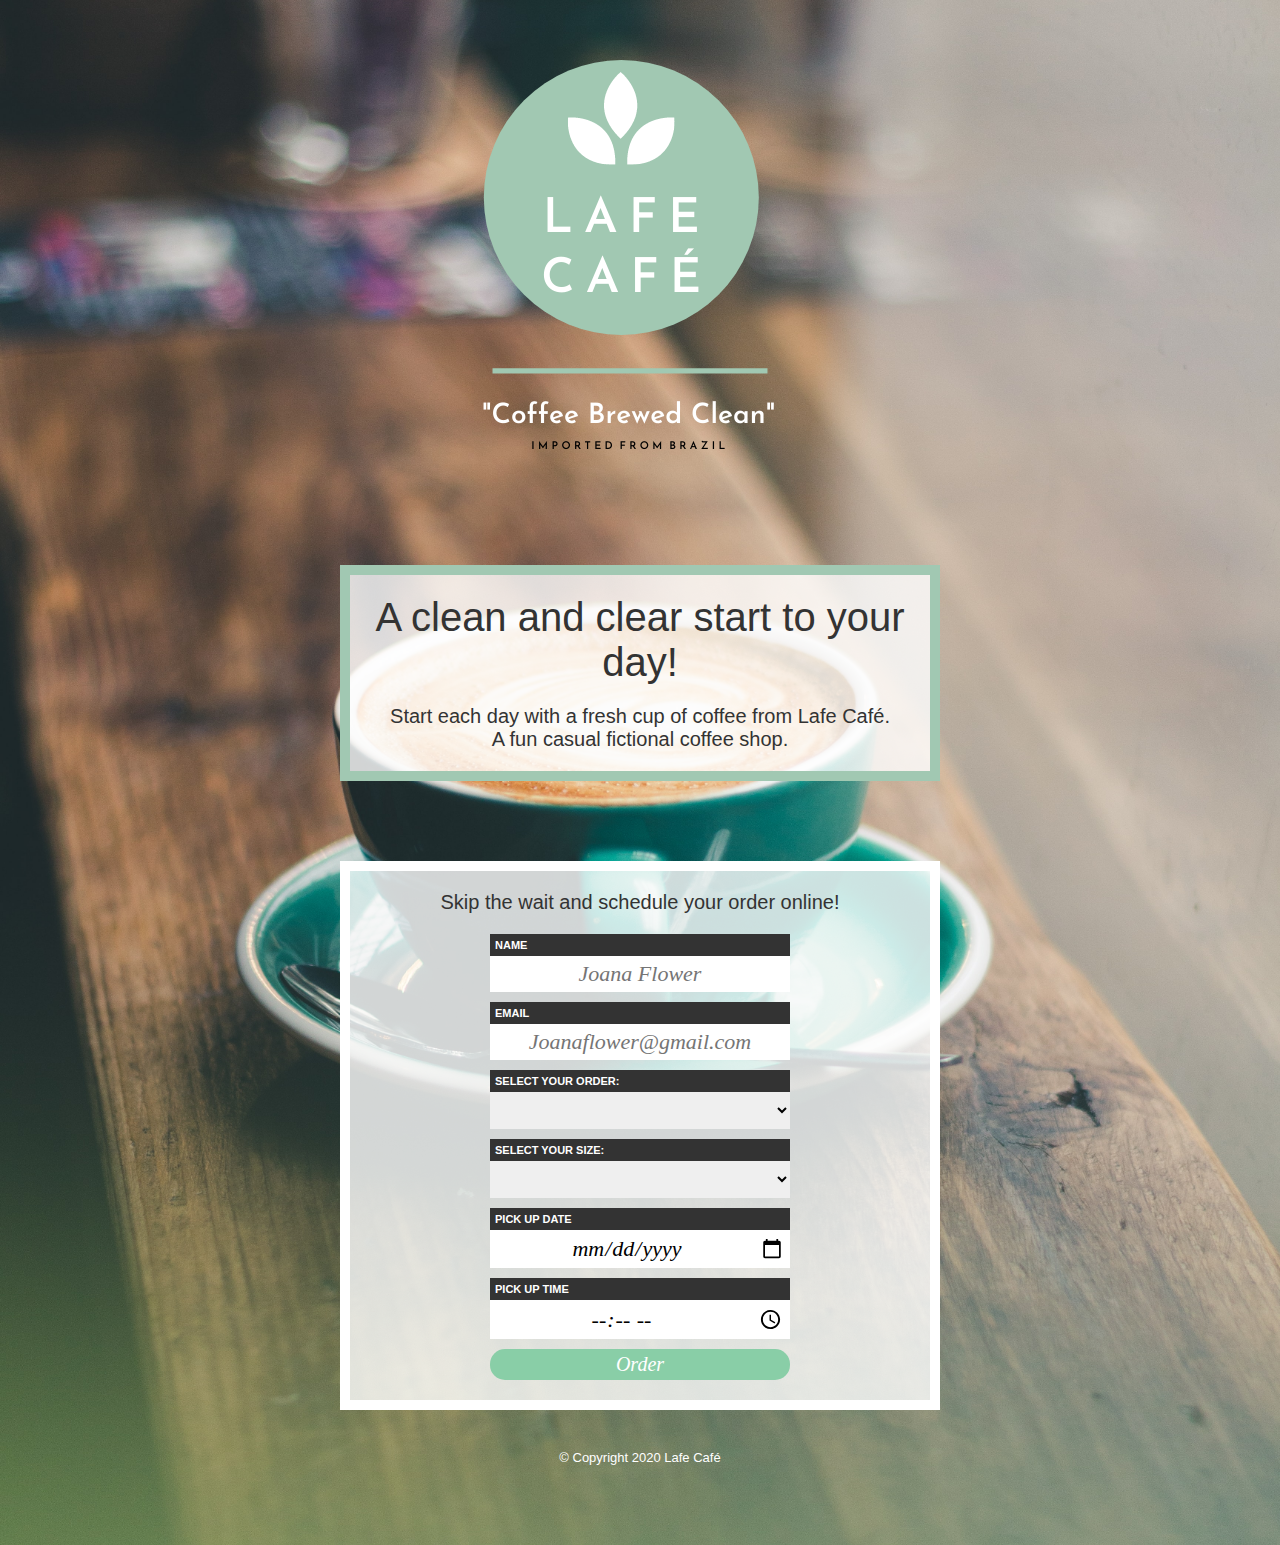
==== index.html @ 4ac62620 "First iteration" ====
<!DOCTYPE html>
<html lang="en">
<head>
    <meta charset="UTF-8">
    <meta name="viewport" content="width=device-width, initial-scale=1.0">
    <meta http-equiv="X-UA-Compatible" content="IE=edge"> 
    <link rel="stylesheet" href="style.css">
    <title>Lafe Café</title>
    <script src="index.js"></script>
</head>
<body>
    <div id="container">
        <header id="container_header">
    <a href="/" title="Home" id="logo">
        <img src="/images/logo.png" alt="Lafe Café">
    </a>
        </header>

    <section id="container_content" class="content-block">
    <h1>A clean and clear start to your day!</h1>
    <p> Start each day with a fresh cup of coffee from Lafe Café.<br> A fun casual fictional coffee shop.</p>
    </section>

    <section id="container_reserve" class="content-block">
        <p>Skip the wait and schedule your order online!</p>

    <form>
    <label for="name">Name</label>   
    <input type="text" id="name" placeholder="Joana Flower" required>

    <label for="name">Email</label>   
    <input type="email" id="Email" placeholder="Joanaflower@gmail.com" required>

    <label for="coffee">Select your order:</label>
    <select name="coffee" id="coffee" required>
        <option value="none"></option>
        <option value="Espresso">Espresso</option>
        <option value="Cappuccino">Cappuccino</option>
        <option value="Frappuccinos">Caramel Frappuccino</option>
        <option value="Cold Brew">Vanilla Cold Brew</option>
    </select>

    <label for="coffee">Select your size:</label>
    <select name="size" id="size" required>
        <option value="none"></option>
        <option value="Short">Short</option>
        <option value="Tall">Tall</option>
        <option value="Grande">Grande</option>
    </select>

    <label for="name">Pick Up Date</label>   
    <input type="date" id="date" required>

    <label for="time">Pick Up Time</label>   
    <input type="time" id="time" required>

    <button id="button" onclick="window.location.href='confirm.html'">Order</button>
    </form>
   
    </section>

        <footer id="container_footer" class="content-block">
         &copy Copyright 2020 Lafe Café

        </footer>
    </div>
</body>
</html>
---- style.css ----
* {
    margin: 0;
    padding: 0; 
}
body {
    background-image: url('/images/background.jpg');
    background-position: center;
    background-size: cover;
    font-size: 20px;
    font-family: Helvetica, sans-serif; 
    font-weight: lighter;
    text-align: center;
    padding: 40px;
    color: #333333;
    -webkit-font-smoothing: antialiased;
    text-rendering: optimizeLegibility;
}
img{
    width: 500px;
    position: relative;
    right: 10px;
    bottom: 30px;
}
h1 {
    font-weight: normal;
    padding: 0 0 10px;
    margin: 0 0 10px;

}
#container {
    width: 600px;
    margin: 0 auto;

}
.content-block {
    background: url('/images/transparent_white.png') top left repeat;
    padding: 20px;
    margin: 20px 0;
}
#container_reserve {
    border: 10px solid white;
    margin: 80px 0 0 0;
}
#container_content{
    border: 10px solid #a1c8b2;
}
form {
    text-align: left;
    width: 300px;
    margin: 20px auto 0;
}
form label {
    display: block;
    /* width: 280px; */
    padding: 5px;
    text-transform: uppercase;
    font-size: 11px;
    font-weight: bold;
    background: #333333;
    color:white;

}
form input, form select {
    text-align: center;
    display: block;
    width: 290px;
    padding: 5px;
    margin: 10px auto;
    margin-top: 0;
    border: none;
    font-size: 22px;
    font-family: Georgia, 'Times New Roman', Times, serif;
    font-style: italic;
    -webkit-font-smoothing: antialiased;
    text-rendering: optimizeLegibility;
}
form input:focus {
outline: 3px solid #89cea7;
}
form select {
    width: 300px;
}
form select:focus{
    outline: 3px solid #89cea7;
}
#button {
    background: #89cea7;
    color: white;
    cursor: pointer;
    width: 300px;
    border-radius: 15px;
    border: none;
    padding: 4px 8px;
    font-weight: lighter;
    font-style: italic;
    font-size: 20px;
    font-family: Georgia, 'Times New Roman', Times, serif;
}
#button:hover {
    background: #3b5848;
    color: white;
}
#container_footer {
    background: none;
    color: white;
    font-size: small;
}
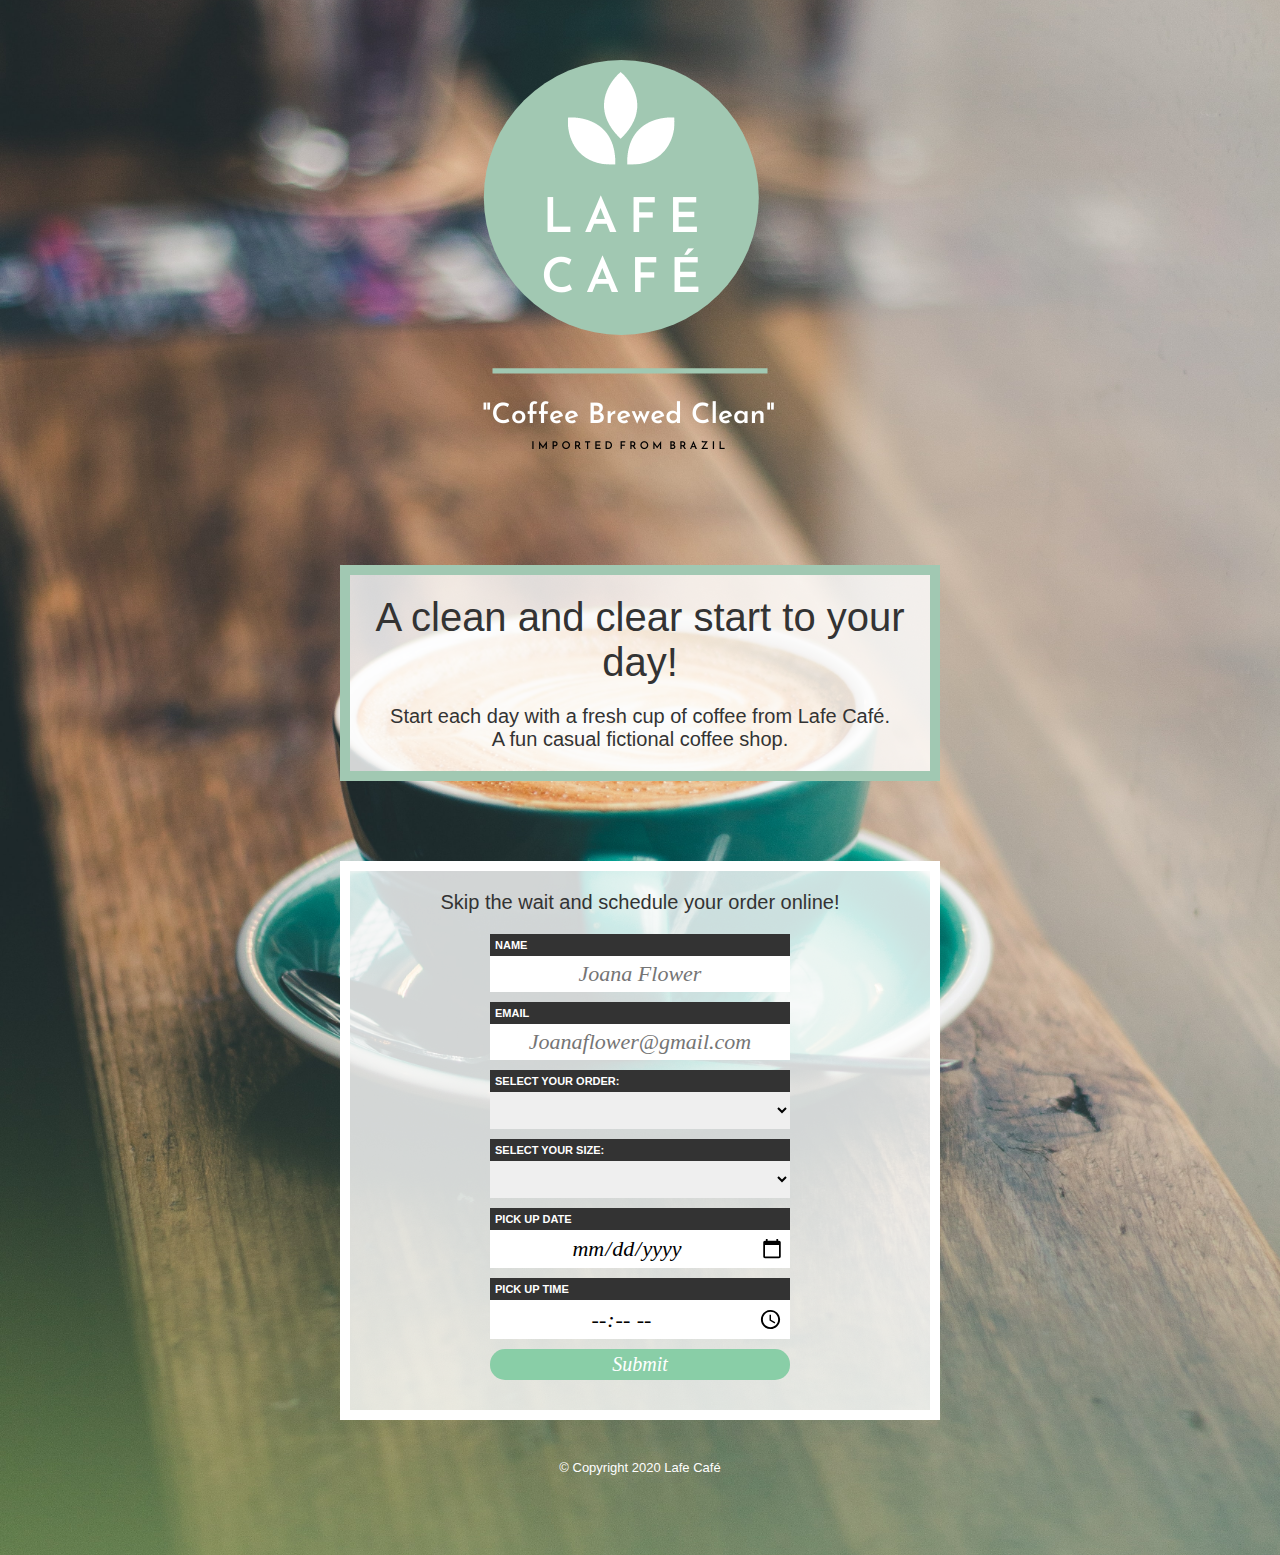
==== commit 38ffd254: "add form validation" ====
--- a/index.html
+++ b/index.html
@@ -6,7 +6,6 @@
     <meta http-equiv="X-UA-Compatible" content="IE=edge"> 
     <link rel="stylesheet" href="style.css">
     <title>Lafe Café</title>
-    <script src="index.js"></script>
 </head>
 <body>
     <div id="container">
@@ -24,45 +23,48 @@
     <section id="container_reserve" class="content-block">
         <p>Skip the wait and schedule your order online!</p>
 
-    <form>
+    <form id="myform" onsubmit="validate(); event.preventDefault();">
     <label for="name">Name</label>   
-    <input type="text" id="name" placeholder="Joana Flower" required>
+    <input type="text" id="flname" placeholder="Joana Flower">
 
     <label for="name">Email</label>   
-    <input type="email" id="Email" placeholder="Joanaflower@gmail.com" required>
+    <input type="email" id="email" placeholder="Joanaflower@gmail.com">
 
     <label for="coffee">Select your order:</label>
-    <select name="coffee" id="coffee" required>
-        <option value="none"></option>
-        <option value="Espresso">Espresso</option>
-        <option value="Cappuccino">Cappuccino</option>
-        <option value="Frappuccinos">Caramel Frappuccino</option>
-        <option value="Cold Brew">Vanilla Cold Brew</option>
+    <select name="coffee" id="coffee">
+        <option class="option" value=""></option>
+        <option class="opton" value="Espresso">Espresso</option>
+        <option class="opton" value="Cappuccino">Cappuccino</option>
+        <option class="opton" value="Frappuccinos">Caramel Frappuccino</option>
+        <option class="opton" value="Cold Brew">Vanilla Cold Brew</option>
     </select>
 
     <label for="coffee">Select your size:</label>
-    <select name="size" id="size" required>
-        <option value="none"></option>
+    <select name="size" id="size">
+        <option value=""></option>
         <option value="Short">Short</option>
         <option value="Tall">Tall</option>
         <option value="Grande">Grande</option>
     </select>
 
     <label for="name">Pick Up Date</label>   
-    <input type="date" id="date" required>
+    <input type="date" id="date">
 
     <label for="time">Pick Up Time</label>   
-    <input type="time" id="time" required>
+    <input type="time" id="time">
 
-    <button id="button" onclick="window.location.href='confirm.html'">Order</button>
+    <input id="button" type="submit" value="Submit">
+    
+    <div id="confirmation">
+        <p>√ Your Order has been received.Thank You for ordering. See you soon!</p>
+     </div>
     </form>
-   
-    </section>
-
+     </section>
         <footer id="container_footer" class="content-block">
          &copy Copyright 2020 Lafe Café
-
         </footer>
     </div>
+    
+   <script src="script.js"></script>
 </body>
 </html>--- a/style.css
+++ b/style.css
@@ -100,6 +100,21 @@
     background: #3b5848;
     color: white;
 }
+#confirmation {
+    position: relative;
+    width: 100%;
+    height: 40px;
+    margin: auto 0;    
+    background: #99c0a98c;
+    border: 1px solid #99c0a98c;
+    color: white;
+    text-align: center;
+    font-size: 15px;
+    display: none;
+}
+#confirmation p {
+    margin-top: 5px 0;
+}
 #container_footer {
     background: none;
     color: white;
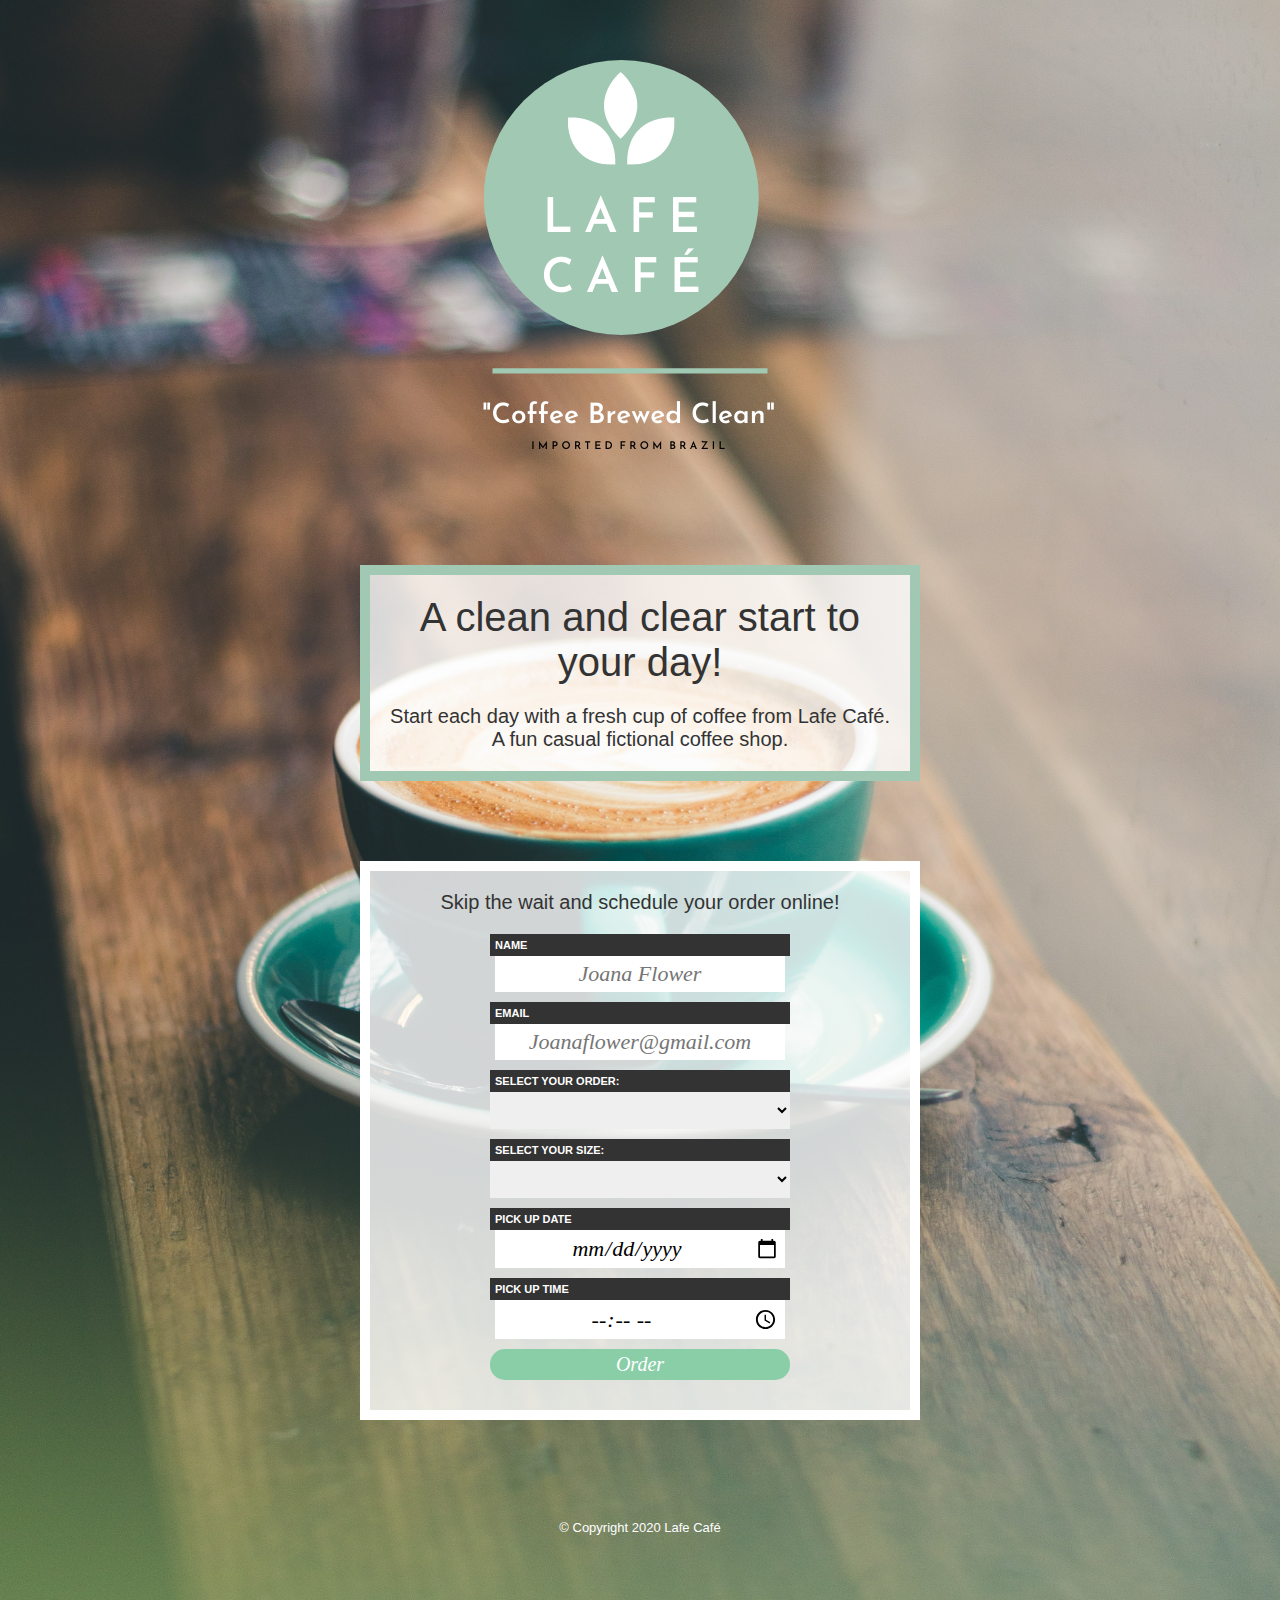
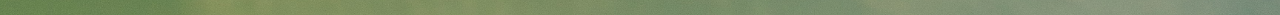
==== commit 1dde2a08: "add css changes" ====
--- a/index.html
+++ b/index.html
@@ -53,7 +53,7 @@
     <label for="time">Pick Up Time</label>   
     <input type="time" id="time">
 
-    <input id="button" type="submit" value="Submit">
+    <input id="button" type="submit" value="Order">
     
     <div id="confirmation">
         <p>√ Your Order has been received.Thank You for ordering. See you soon!</p>
--- a/style.css
+++ b/style.css
@@ -1,4 +1,5 @@
 * {
+    box-sizing: border-box;
     margin: 0;
     padding: 0; 
 }
@@ -35,11 +36,11 @@
 .content-block {
     background: url('/images/transparent_white.png') top left repeat;
     padding: 20px;
-    margin: 20px 0;
+    margin: 20px;
 }
 #container_reserve {
     border: 10px solid white;
-    margin: 80px 0 0 0;
+    margin: 80px 20px;
 }
 #container_content{
     border: 10px solid #a1c8b2;
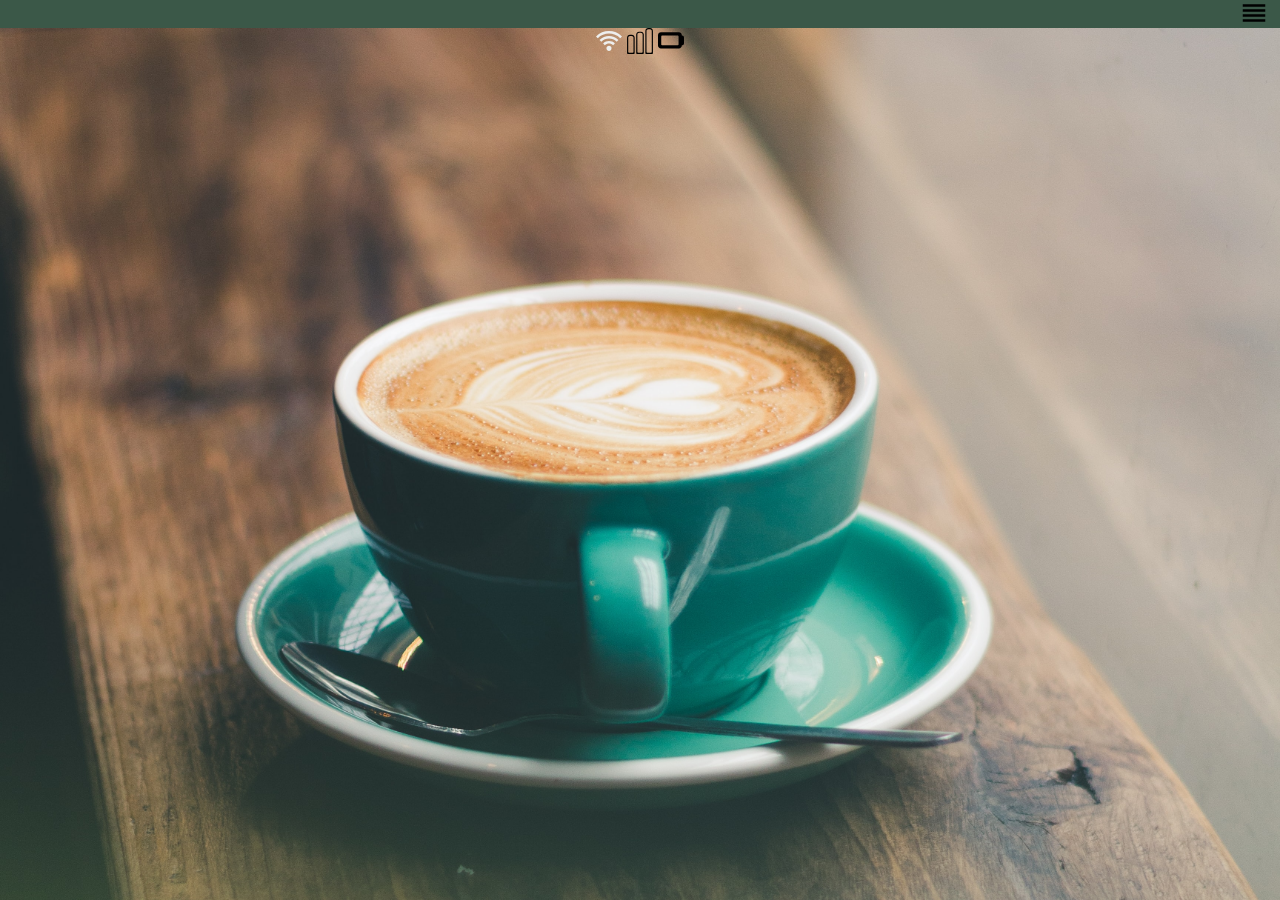
==== commit 9d866cba: "chnge" ====
--- a/index.html
+++ b/index.html
@@ -8,63 +8,37 @@
     <title>Lafe Café</title>
 </head>
 <body>
-    <div id="container">
-        <header id="container_header">
-    <a href="/" title="Home" id="logo">
-        <img src="/images/logo.png" alt="Lafe Café">
-    </a>
-        </header>
+<nav>
+   
+<div class="topnav">
+          <a href="#home" class="active"></a>
+          <div id="myLinks">
+            <a href="#news">News</a>
+            <a href="#contact">Contact</a>
+            <a href="#about">About</a>
+          </div>
+          <a href="javascript:void(0);" class="icon" onclick="myFunction()">
+            <svg xmlns="http://www.w3.org/2000/svg" height="24" viewBox="0 0 24 24" width="24"><path d="M0 0h24v24H0z" fill="none"/><path d="M3 15h18v-2H3v2zm0 4h18v-2H3v2zm0-8h18V9H3v2zm0-6v2h18V5H3z"/></svg>
+          </a>
+</div>
+<div class="phoneicon">
+<img class="phoneicon_icon" src="/images/wifi-signal.svg">
+<img class="phoneicon_icon" src="/images/mobile-phone-connection-symbol-bars.svg">
+<img class="phoneicon_icon" src="/images/smartphone-charger.svg">
 
-    <section id="container_content" class="content-block">
-    <h1>A clean and clear start to your day!</h1>
-    <p> Start each day with a fresh cup of coffee from Lafe Café.<br> A fun casual fictional coffee shop.</p>
-    </section>
+</div>
+</nav>
 
-    <section id="container_reserve" class="content-block">
-        <p>Skip the wait and schedule your order online!</p>
 
-    <form id="myform" onsubmit="validate(); event.preventDefault();">
-    <label for="name">Name</label>   
-    <input type="text" id="flname" placeholder="Joana Flower">
 
-    <label for="name">Email</label>   
-    <input type="email" id="email" placeholder="Joanaflower@gmail.com">
 
-    <label for="coffee">Select your order:</label>
-    <select name="coffee" id="coffee">
-        <option class="option" value=""></option>
-        <option class="opton" value="Espresso">Espresso</option>
-        <option class="opton" value="Cappuccino">Cappuccino</option>
-        <option class="opton" value="Frappuccinos">Caramel Frappuccino</option>
-        <option class="opton" value="Cold Brew">Vanilla Cold Brew</option>
-    </select>
 
-    <label for="coffee">Select your size:</label>
-    <select name="size" id="size">
-        <option value=""></option>
-        <option value="Short">Short</option>
-        <option value="Tall">Tall</option>
-        <option value="Grande">Grande</option>
-    </select>
 
-    <label for="name">Pick Up Date</label>   
-    <input type="date" id="date">
 
-    <label for="time">Pick Up Time</label>   
-    <input type="time" id="time">
 
-    <input id="button" type="submit" value="Order">
-    
-    <div id="confirmation">
-        <p>√ Your Order has been received.Thank You for ordering. See you soon!</p>
-     </div>
-    </form>
-     </section>
-        <footer id="container_footer" class="content-block">
-         &copy Copyright 2020 Lafe Café
-        </footer>
-    </div>
-    
+
+
+
    <script src="script.js"></script>
 </body>
 </html>--- a/style.css
+++ b/style.css
@@ -3,121 +3,60 @@
     margin: 0;
     padding: 0; 
 }
+html{
+    height: 100%;
+}
 body {
     background-image: url('/images/background.jpg');
+    background-repeat: no-repeat;
     background-position: center;
     background-size: cover;
     font-size: 20px;
     font-family: Helvetica, sans-serif; 
     font-weight: lighter;
     text-align: center;
-    padding: 40px;
+    padding: 0px;
     color: #333333;
     -webkit-font-smoothing: antialiased;
     text-rendering: optimizeLegibility;
 }
-img{
-    width: 500px;
+.phoneicon_icon{
+    width: 2%;
+}
+svg {
+    position: absolute;
+    bottom: 0px;
+    right: 10px;
+    width: 100%;
+    height: 30px;
+}
+
+.topnav {
+    overflow: hidden;
+    background-color: #333;
     position: relative;
-    right: 10px;
-    bottom: 30px;
 }
-h1 {
-    font-weight: normal;
-    padding: 0 0 10px;
-    margin: 0 0 10px;
-
+  
+.topnav #myLinks {
+    display: none;
 }
-#container {
-    width: 600px;
-    margin: 0 auto;
-
+  
+.topnav a {
+    color: white;
+    padding: 14px 16px;
+    text-decoration: none;
+    font-size: 17px;
+    display: block;
 }
-.content-block {
-    background: url('/images/transparent_white.png') top left repeat;
-    padding: 20px;
-    margin: 20px;
+  
+.topnav a.icon {
+        display: block;
+        position: absolute;
+        right: 0;
+        top: 0;
 }
-#container_reserve {
-    border: 10px solid white;
-    margin: 80px 20px;
-}
-#container_content{
-    border: 10px solid #a1c8b2;
-}
-form {
-    text-align: left;
-    width: 300px;
-    margin: 20px auto 0;
-}
-form label {
-    display: block;
-    /* width: 280px; */
-    padding: 5px;
-    text-transform: uppercase;
-    font-size: 11px;
-    font-weight: bold;
-    background: #333333;
-    color:white;
-
-}
-form input, form select {
-    text-align: center;
-    display: block;
-    width: 290px;
-    padding: 5px;
-    margin: 10px auto;
-    margin-top: 0;
-    border: none;
-    font-size: 22px;
-    font-family: Georgia, 'Times New Roman', Times, serif;
-    font-style: italic;
-    -webkit-font-smoothing: antialiased;
-    text-rendering: optimizeLegibility;
-}
-form input:focus {
-outline: 3px solid #89cea7;
-}
-form select {
-    width: 300px;
-}
-form select:focus{
-    outline: 3px solid #89cea7;
-}
-#button {
-    background: #89cea7;
-    color: white;
-    cursor: pointer;
-    width: 300px;
-    border-radius: 15px;
-    border: none;
-    padding: 4px 8px;
-    font-weight: lighter;
-    font-style: italic;
-    font-size: 20px;
-    font-family: Georgia, 'Times New Roman', Times, serif;
-}
-#button:hover {
-    background: #3b5848;
+  
+.active {
+    background-color:#3b5848;
     color: white;
 }
-#confirmation {
-    position: relative;
-    width: 100%;
-    height: 40px;
-    margin: auto 0;    
-    background: #99c0a98c;
-    border: 1px solid #99c0a98c;
-    color: white;
-    text-align: center;
-    font-size: 15px;
-    display: none;
-}
-#confirmation p {
-    margin-top: 5px 0;
-}
-#container_footer {
-    background: none;
-    color: white;
-    font-size: small;
-}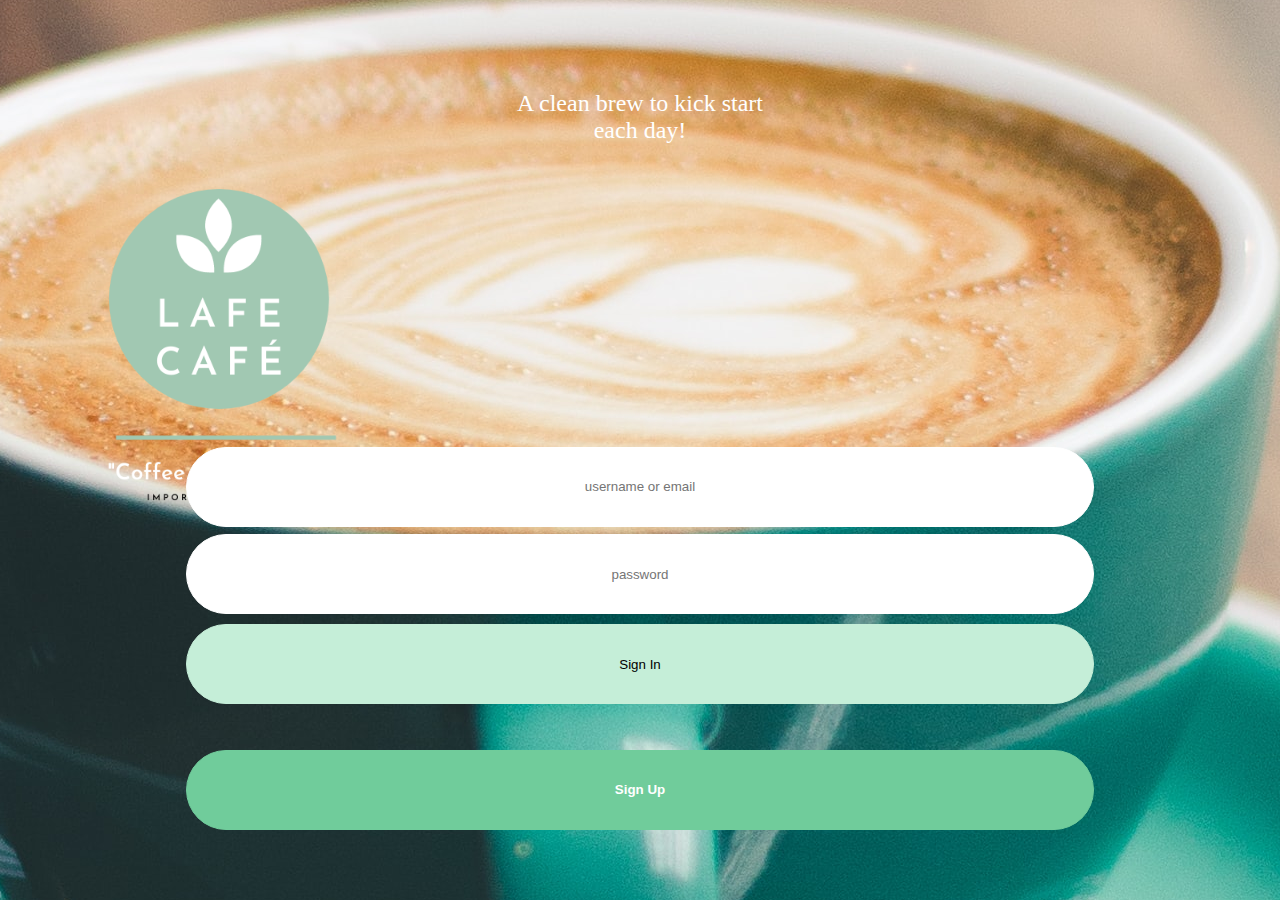
==== commit 2313ba73: "add app design" ====
--- a/index.html
+++ b/index.html
@@ -3,12 +3,15 @@
 <head>
     <meta charset="UTF-8">
     <meta name="viewport" content="width=device-width, initial-scale=1.0">
+    <meta name="keywords" content="Lafe Café, coffee, coffe shop, brazil coffee, restraunts, cafe, cappuccino, latte, macchito, mocha, expresso">
+    <meta name="author" content="Artea Wright">
     <meta http-equiv="X-UA-Compatible" content="IE=edge"> 
-    <link rel="stylesheet" href="style.css">
+    <link rel="stylesheet" href="/styles/style.css">
     <title>Lafe Café</title>
 </head>
 <body>
-<nav>
+
+<!-- <nav>
    
 <div class="topnav">
           <a href="#home" class="active"></a>
@@ -18,7 +21,7 @@
             <a href="#about">About</a>
           </div>
           <a href="javascript:void(0);" class="icon" onclick="myFunction()">
-            <svg xmlns="http://www.w3.org/2000/svg" height="24" viewBox="0 0 24 24" width="24"><path d="M0 0h24v24H0z" fill="none"/><path d="M3 15h18v-2H3v2zm0 4h18v-2H3v2zm0-8h18V9H3v2zm0-6v2h18V5H3z"/></svg>
+            <svg xmlns="http://www.w3.org/2000/svg" height="24" viewbox="0 0 24 24" width="24"><path d="M0 0h24v24H0z" fill="none"/><path d="M3 15h18v-2H3v2zm0 4h18v-2H3v2zm0-8h18V9H3v2zm0-6v2h18V5H3z"/></svg>
           </a>
 </div>
 <div class="phoneicon">
@@ -27,18 +30,33 @@
 <img class="phoneicon_icon" src="/images/smartphone-charger.svg">
 
 </div>
-</nav>
+</nav> -->
+
+<main>
+<h1>A clean brew to kick start<br>each day!</h1>
+<img class="logo" src="/images/logo.png">
+
+<section class="loginpage">
+
+<form id="loginpage_inputs" onsubmit=" return validate();">
+<label for="username"></label>
+<input type="text" id="username" placeholder="username or email" minlength="8" maxlength="25">
+
+<label for="password" ></label>
+<input type="text" id="password" placeholder="password" minlength="8" maxlength="16">
+
+<button type="submit" class="button top" onclick="window.location.href=/pages/product.html">Sign In</button>
+</form>
+<br>
+<button type="button" class="button bottom">Sign Up</button>
+</section>
 
 
 
 
 
 
-
-
-
-
-
-   <script src="script.js"></script>
+</main>
+   <script src="/scripts/script.js"></script>
 </body>
 </html>--- a/styles/style.css
+++ b/styles/style.css
@@ -0,0 +1,128 @@
+* {
+    box-sizing: border-box;
+    margin: 0;
+    padding: 0; 
+    font-family: Helvetica, sans-serif; 
+}
+html{
+    height: 100%;
+}
+body {
+    background-image: url('/images/background.jpg');
+    background-repeat: no-repeat;
+    background-position: center;
+    background-size:auto;
+    font-size: 20px;
+    font-weight: lighter;
+    text-align: center;
+    padding: 0px;
+    color: #333333;
+    -webkit-font-smoothing: antialiased;
+    text-rendering: optimizeLegibility;
+}
+.phoneicon {
+    position: absolute;
+    top: 0px;
+    left: 67%;
+}
+.phoneicon_icon{
+    width: 8%;
+}
+svg {
+    position: absolute;
+    bottom: 0px;
+    right: 10px;
+    width: 100%;
+    height: 30px;
+}
+
+.topnav {
+    overflow: hidden;
+    background-color: #333;
+    position: relative;
+}
+  
+.topnav #myLinks {
+    display: none;
+}
+  
+.topnav a {
+    color: white;
+    padding: 14px 16px;
+    text-decoration: none;
+    font-size: 17px;
+    display: block;
+}
+  
+.topnav a.icon {
+        display: block;
+        position: absolute;
+        right: 0;
+        top: 0;
+}
+  
+.active {
+    background-color:#3b5848;
+    color: white;
+}
+/* Log In and Sign Up section */
+.loginpage {
+    width: 100%;
+    height: auto;
+    text-align: center;
+    padding: 10px;
+    position: absolute;
+    bottom: 6%;
+}
+h1 {
+    margin-top: 7%;
+    position: relative;
+    width: 100%;
+    font: 1.2em lighter bolder;
+    color: white;
+}
+.logo {
+    position: absolute;
+    left: 2%;
+    bottom: 34%;
+    width: 25rem;
+    height: 25rem;
+    margin-bottom: 3.5%;
+    margin-right: 3.5%;
+}
+#loginpage_inputs {
+    text-align: center;
+    margin-top: 1rem;
+    
+}
+input {
+    position: relative;
+    width: 72%;
+    padding: 2.5%;
+    border-radius: 5rem;
+    text-align: center;
+    border: 1px solid white;
+    margin: .3%;
+}
+.button {
+    width: 72%;
+    padding: 2.5%;
+    margin: .5% 0;
+    border-radius: 5rem;
+    color: white;
+   
+}
+.button:active{
+    background: #49ee96;
+}
+.top {
+    background: #c5eed8;
+    border: .1rem #c5eed8 solid;
+    color: black;
+}
+.bottom {
+    margin-top: 1rem;
+    background: #70cc9b;
+    border: .1rem #70cc9b solid;
+    font-weight: bold;
+}